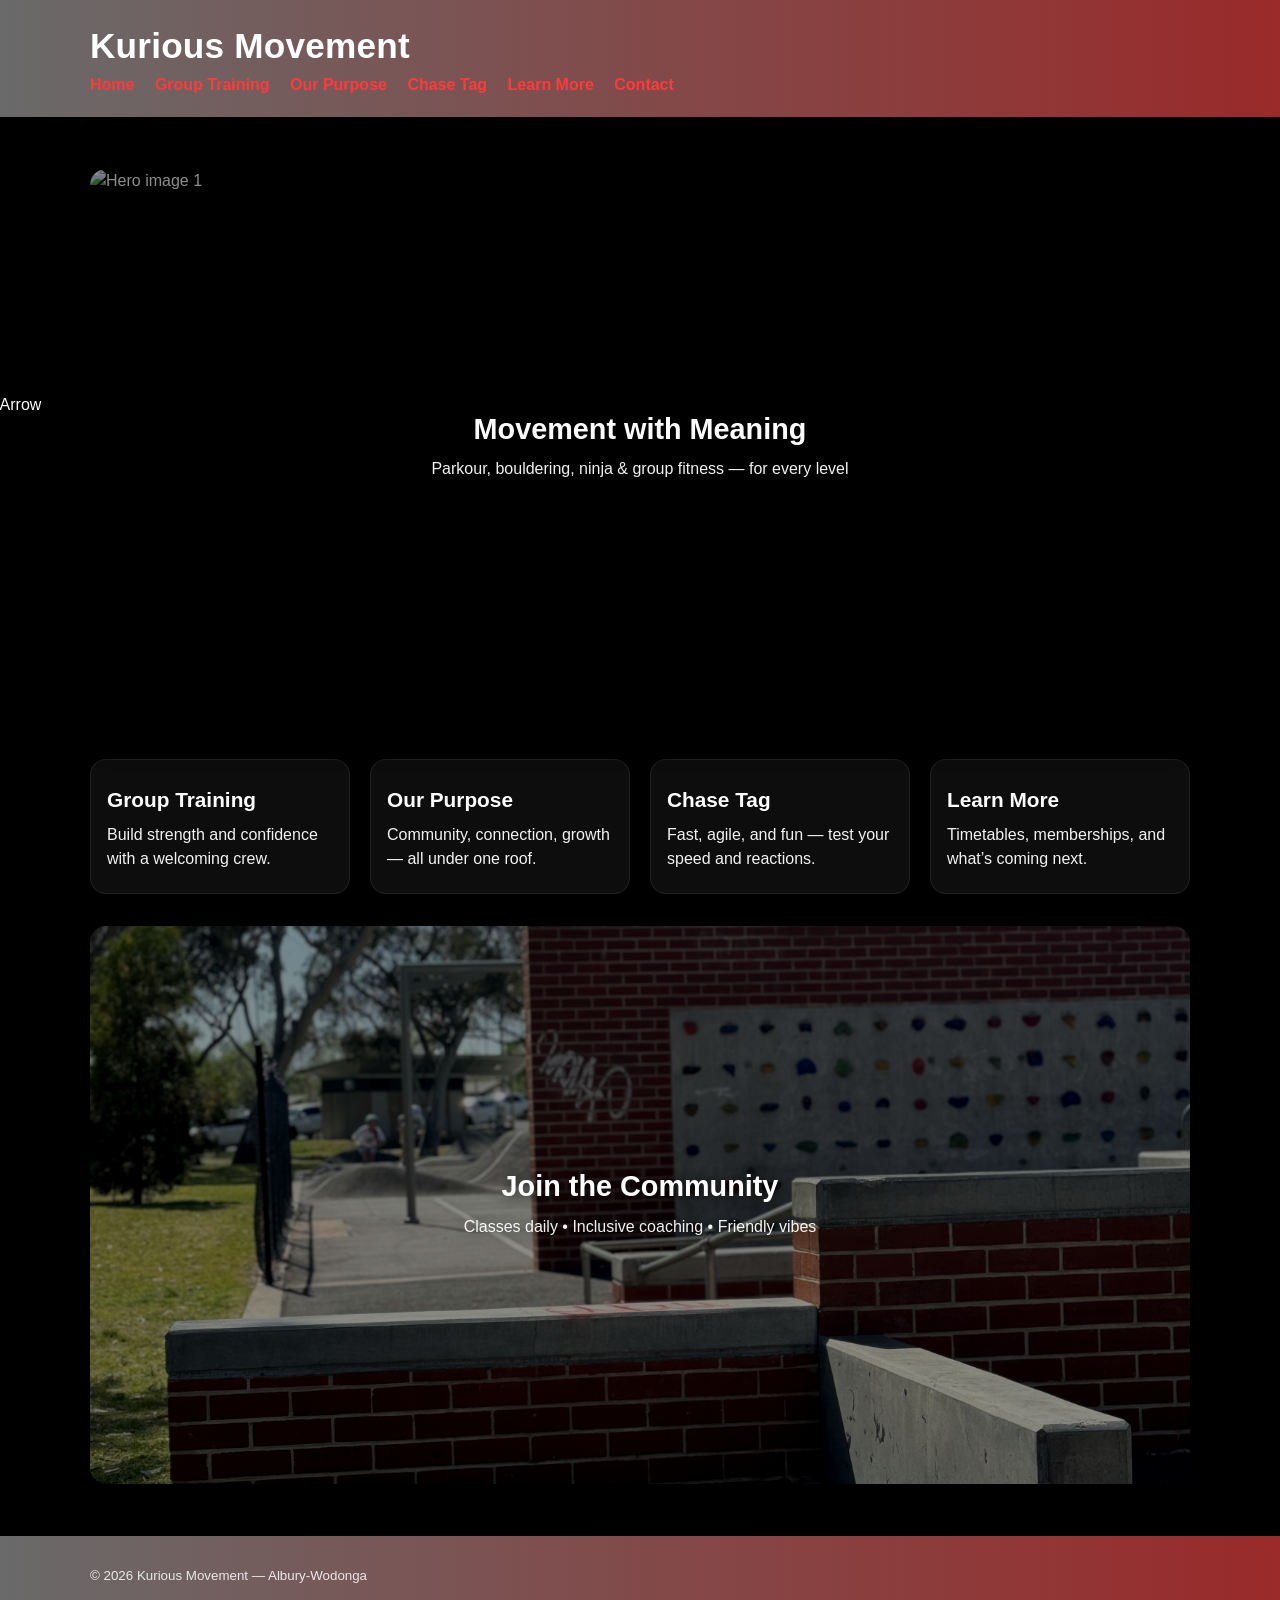
==== index.html @ 1a21e5c1 "Add files via upload" ====
<!DOCTYPE html>
<html lang="en">
<head>
  <meta charset="UTF-8" />
  <meta name="viewport" content="width=device-width, initial-scale=1.0" />
  <title>Kurious Movement</title>
  <link rel="stylesheet" href="styles.css" />
</head>
<body>
  <header class="site">
  <div class="wrapper">
    <h1>Kurious Movement</h1>
    <nav>
      <a href="index.html">Home</a>
      <a href="group-training.html">Group Training</a>
      <a href="our-purpose.html">Our Purpose</a>
      <a href="chase-tag.html">Chase Tag</a>
      <a href="learn-more.html">Learn More</a>
      <a href="contact-us.html">Contact</a>
    </nav>
  </div>
</header>
<div id="scroll-arrow">
  <img src="assets/arrow.svg" alt="Scroll Arrow" />
</div>


  <main class="wrapper">
    <section class="section hero">
      <img src="images/hero1.jpg" alt="Hero image 1" />
      <div class="overlay-text">
        <div>
          <h2>Movement with Meaning</h2>
          <p>Parkour, bouldering, ninja & group fitness — for every level</p>
        </div>
      </div>
    </section>

    <section class="section cards">
      <div class="card">
        <h3>Group Training</h3>
        <p>Build strength and confidence with a welcoming crew.</p>
      </div>
      <div class="card">
        <h3>Our Purpose</h3>
        <p>Community, connection, growth — all under one roof.</p>
      </div>
      <div class="card">
        <h3>Chase Tag</h3>
        <p>Fast, agile, and fun — test your speed and reactions.</p>
      </div>
      <div class="card">
        <h3>Learn More</h3>
        <p>Timetables, memberships, and what’s coming next.</p>
      </div>
    </section>

    <section class="section image-block">
      <img src="images/hero2.jpg" alt="Hero image 2" />
      <div class="overlay-text">
        <div>
          <h2>Join the Community</h2>
          <p>Classes daily • Inclusive coaching • Friendly vibes</p>
        </div>
      </div>
    </section>
  </main>

  <footer class="site">
  <div class="wrapper">
    <p><small>&copy; <span id="year"></span> Kurious Movement — Albury‑Wodonga</small></p>
  </div>
</footer>
<script src="script.js"></script>

</body>
</html>
---- styles.css ----
/* ===============================
   Global Styles
   =============================== */
* { box-sizing: border-box; margin: 0; padding: 0; }

html, body {
  color: #fff;
  background: #000;
  font-family: Arial, Helvetica, sans-serif;
  line-height: 1.5;
}

/* Gradient header/footer (opaque) */
header.site, footer.site {
  background: linear-gradient(90deg, #6a6a6a 0%, #9a2a2a 100%);
  box-shadow: 0 8px 24px rgba(0,0,0,0.35);
  border: 0;
}

/* Layout containers */
.wrapper { width: min(1100px, 92vw); margin: 0 auto; padding: 1.25rem 0; }

/* Headings & text */
h1 { font-size: 2.2rem; font-weight: 800; letter-spacing: 0.2px; }
h2 { font-size: 1.8rem; font-weight: 700; margin-bottom: 0.25rem; }
h3 { font-size: 1.3rem; font-weight: 700; margin: 0.5rem 0; }
p  { margin: 0.4rem 0; opacity: 0.95; }
ul { margin: 0.5rem 0 0.5rem 1rem; }
li { margin: 0.25rem 0; }

/* Nav (optional) */
nav a { margin-right: 1rem; }

/* Links: bold red by default; hover = same red but not bold */
a, a:visited {
  color: #ff3b3b;
  font-weight: 700;
  text-decoration: none;
}
a:hover, a:focus {
  color: #ff3b3b;       /* no yellow swap */
  font-weight: 600;     /* subtle un-bold effect */
  text-decoration: underline;
}

/* Sections & cards */
.section { margin: 2rem 0; }
.cards { display: grid; gap: 1.25rem; grid-template-columns: repeat(auto-fit, minmax(260px, 1fr)); }
.card  { background: rgba(255,255,255,0.05); border: 1px solid rgba(255,255,255,0.08); padding: 1rem; border-radius: 16px; }

/* Image blocks / hero */
.hero, .image-block { position: relative; overflow: hidden; border-radius: 16px; box-shadow: 0 10px 30px rgba(0,0,0,0.35); }
.hero img, .image-block img {
  width: 100%;
  height: 62vh;
  object-fit: cover;
  display: block;
  /* Dark overlay via filter */
  filter: brightness(0.55) contrast(1.05);
  -webkit-filter: brightness(0.55) contrast(1.05);
  transition: filter 200ms ease;
}
.overlay-text {
  position: absolute; inset: 0; display: grid; place-items: center;
  text-align: center; padding: 1.25rem; text-shadow: 0 2px 14px rgba(0,0,0,0.6);
}

/* Keep original image size on specified pages */
body.page-keep-original .hero img,
body.page-keep-original .image-block img {
  height: auto !important;
  max-height: none !important;
  object-fit: contain !important;
}
body.page-keep-original .overlay-text {
  position: static !important; inset: auto !important; transform: none !important;
  text-align: left; padding: 1rem 0 0 0;
}
body.page-keep-original .hero, 
body.page-keep-original .image-block {
  overflow: visible !important;
}

/* Footer small print */
footer.site small { opacity: 0.9; }

/* ===============================
   Scroll Arrow
   =============================== */
#scroll-arrow {
  --arrow-scale: 1;
  position: fixed;
  left: -60px; /* hide ends off-screen */
  top: 45%;
  transform: translateY(-50%);
  z-index: 9999;
  pointer-events: none;
  width: 420px; /* base width; scaled in JS */
  height: auto;
  overflow: visible;
}
#scroll-arrow svg { transform-box: fill-box; transform-origin: left center; transform: scaleX(var(--arrow-scale)); overflow: visible; opacity: 0.9; }
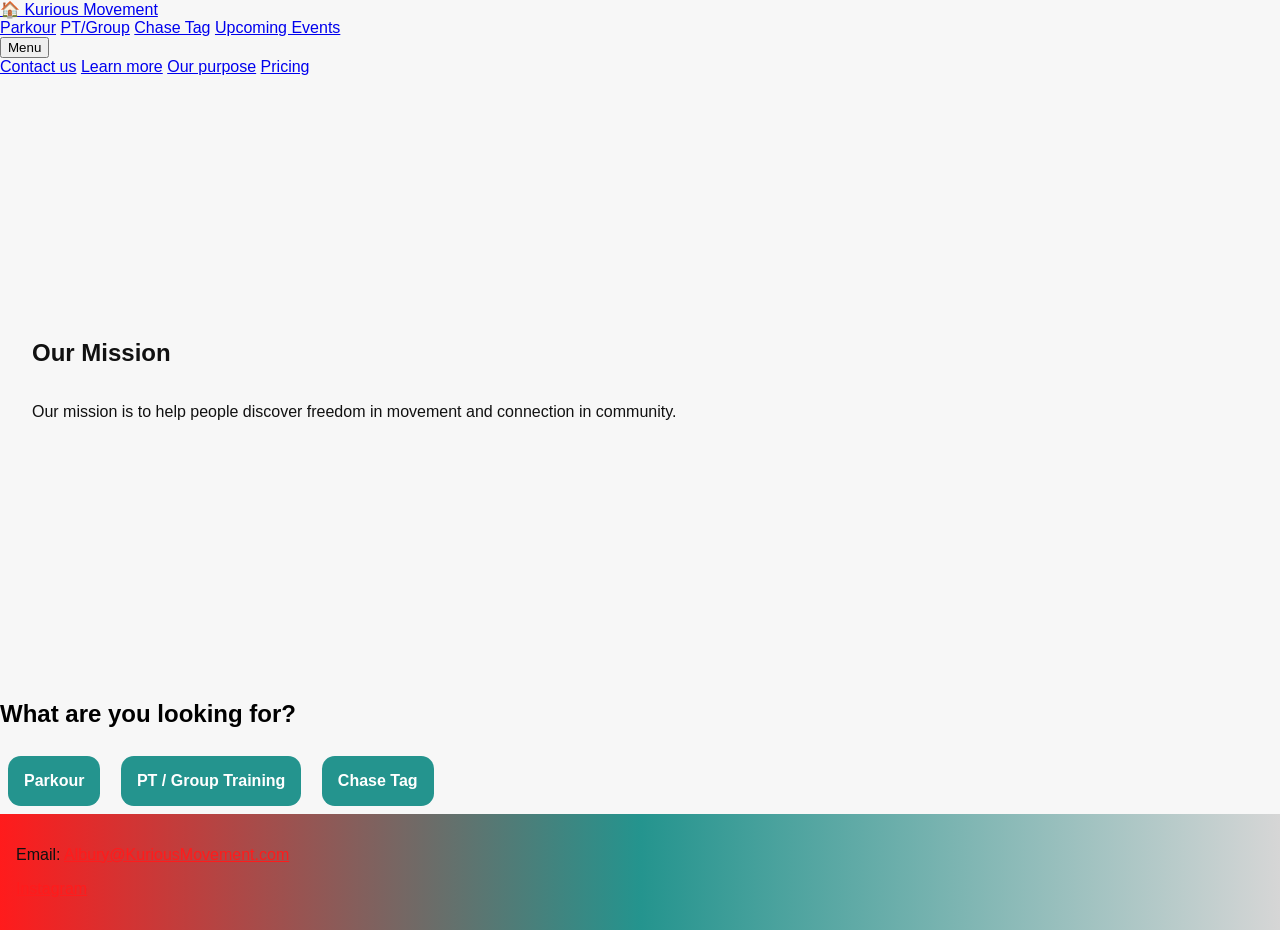
==== commit 4bfa768c: "Add files via upload" ====
--- a/index.html
+++ b/index.html
@@ -1,77 +1,45 @@
 <!DOCTYPE html>
 <html lang="en">
 <head>
-  <meta charset="UTF-8" />
-  <meta name="viewport" content="width=device-width, initial-scale=1.0" />
+  <meta charset="UTF-8">
   <title>Kurious Movement</title>
-  <link rel="stylesheet" href="styles.css" />
+  <link rel="stylesheet" href="styles.css">
+  <script defer src="site.js"></script>
 </head>
 <body>
-  <header class="site">
-  <div class="wrapper">
-    <h1>Kurious Movement</h1>
+  <header>
+    <a href="index.html"><span>🏠 Kurious Movement</span></a>
     <nav>
-      <a href="index.html">Home</a>
-      <a href="group-training.html">Group Training</a>
-      <a href="our-purpose.html">Our Purpose</a>
+      <a href="parkour.html">Parkour</a>
+      <a href="training.html">PT/Group</a>
       <a href="chase-tag.html">Chase Tag</a>
-      <a href="learn-more.html">Learn More</a>
-      <a href="contact-us.html">Contact</a>
-    </nav>
-  </div>
-</header>
-<div id="scroll-arrow">
-  <img src="assets/arrow.svg" alt="Scroll Arrow" />
-</div>
-
-
-  <main class="wrapper">
-    <section class="section hero">
-      <img src="images/hero1.jpg" alt="Hero image 1" />
-      <div class="overlay-text">
-        <div>
-          <h2>Movement with Meaning</h2>
-          <p>Parkour, bouldering, ninja & group fitness — for every level</p>
+      <a href="upcoming-events.html">Upcoming Events</a>
+      <div class="dropdown">
+        <button>Menu</button>
+        <div class="dropdown-content">
+          <a href="#contact">Contact us</a>
+          <a href="learn-more.html">Learn more</a>
+          <a href="purpose.html">Our purpose</a>
+          <a href="pricing.html">Pricing</a>
         </div>
       </div>
+    </nav>
+  </header>
+  <main>
+    <section class="hero slide-up">
+      <h1>Our Mission</h1>
+      <p>Our mission is to help people discover freedom in movement and connection in community.</p>
     </section>
-
-    <section class="section cards">
-      <div class="card">
-        <h3>Group Training</h3>
-        <p>Build strength and confidence with a welcoming crew.</p>
-      </div>
-      <div class="card">
-        <h3>Our Purpose</h3>
-        <p>Community, connection, growth — all under one roof.</p>
-      </div>
-      <div class="card">
-        <h3>Chase Tag</h3>
-        <p>Fast, agile, and fun — test your speed and reactions.</p>
-      </div>
-      <div class="card">
-        <h3>Learn More</h3>
-        <p>Timetables, memberships, and what’s coming next.</p>
-      </div>
-    </section>
-
-    <section class="section image-block">
-      <img src="images/hero2.jpg" alt="Hero image 2" />
-      <div class="overlay-text">
-        <div>
-          <h2>Join the Community</h2>
-          <p>Classes daily • Inclusive coaching • Friendly vibes</p>
-        </div>
-      </div>
+    <section id="choices" class="slide-up">
+      <h2>What are you looking for?</h2>
+      <a class="slot" href="parkour.html">Parkour</a>
+      <a class="slot" href="training.html">PT / Group Training</a>
+      <a class="slot" href="chase-tag.html">Chase Tag</a>
     </section>
   </main>
-
-  <footer class="site">
-  <div class="wrapper">
-    <p><small>&copy; <span id="year"></span> Kurious Movement — Albury‑Wodonga</small></p>
-  </div>
-</footer>
-<script src="script.js"></script>
-
+  <footer id="contact" class="site-footer-stripe">
+    <p>Email: <a class="social-link" href="mailto:Albury@KuriousMovement.com">Albury@KuriousMovement.com</a></p>
+    <p><a class="social-link" href="https://instagram.com/kuriousmovement">Instagram</a></p>
+  </footer>
 </body>
-</html>
+</html>
--- a/styles.css
+++ b/styles.css
@@ -1,102 +1,12 @@
-/* ===============================
-   Global Styles
-   =============================== */
-* { box-sizing: border-box; margin: 0; padding: 0; }
-
-html, body {
-  color: #fff;
-  background: #000;
-  font-family: Arial, Helvetica, sans-serif;
-  line-height: 1.5;
+:root{
+  --k-teal:#24948e; --k-red:#FF1B1C; --k-grey:#D6D6D6;
 }
-
-/* Gradient header/footer (opaque) */
-header.site, footer.site {
-  background: linear-gradient(90deg, #6a6a6a 0%, #9a2a2a 100%);
-  box-shadow: 0 8px 24px rgba(0,0,0,0.35);
-  border: 0;
-}
-
-/* Layout containers */
-.wrapper { width: min(1100px, 92vw); margin: 0 auto; padding: 1.25rem 0; }
-
-/* Headings & text */
-h1 { font-size: 2.2rem; font-weight: 800; letter-spacing: 0.2px; }
-h2 { font-size: 1.8rem; font-weight: 700; margin-bottom: 0.25rem; }
-h3 { font-size: 1.3rem; font-weight: 700; margin: 0.5rem 0; }
-p  { margin: 0.4rem 0; opacity: 0.95; }
-ul { margin: 0.5rem 0 0.5rem 1rem; }
-li { margin: 0.25rem 0; }
-
-/* Nav (optional) */
-nav a { margin-right: 1rem; }
-
-/* Links: bold red by default; hover = same red but not bold */
-a, a:visited {
-  color: #ff3b3b;
-  font-weight: 700;
-  text-decoration: none;
-}
-a:hover, a:focus {
-  color: #ff3b3b;       /* no yellow swap */
-  font-weight: 600;     /* subtle un-bold effect */
-  text-decoration: underline;
-}
-
-/* Sections & cards */
-.section { margin: 2rem 0; }
-.cards { display: grid; gap: 1.25rem; grid-template-columns: repeat(auto-fit, minmax(260px, 1fr)); }
-.card  { background: rgba(255,255,255,0.05); border: 1px solid rgba(255,255,255,0.08); padding: 1rem; border-radius: 16px; }
-
-/* Image blocks / hero */
-.hero, .image-block { position: relative; overflow: hidden; border-radius: 16px; box-shadow: 0 10px 30px rgba(0,0,0,0.35); }
-.hero img, .image-block img {
-  width: 100%;
-  height: 62vh;
-  object-fit: cover;
-  display: block;
-  /* Dark overlay via filter */
-  filter: brightness(0.55) contrast(1.05);
-  -webkit-filter: brightness(0.55) contrast(1.05);
-  transition: filter 200ms ease;
-}
-.overlay-text {
-  position: absolute; inset: 0; display: grid; place-items: center;
-  text-align: center; padding: 1.25rem; text-shadow: 0 2px 14px rgba(0,0,0,0.6);
-}
-
-/* Keep original image size on specified pages */
-body.page-keep-original .hero img,
-body.page-keep-original .image-block img {
-  height: auto !important;
-  max-height: none !important;
-  object-fit: contain !important;
-}
-body.page-keep-original .overlay-text {
-  position: static !important; inset: auto !important; transform: none !important;
-  text-align: left; padding: 1rem 0 0 0;
-}
-body.page-keep-original .hero, 
-body.page-keep-original .image-block {
-  overflow: visible !important;
-}
-
-/* Footer small print */
-footer.site small { opacity: 0.9; }
-
-/* ===============================
-   Scroll Arrow
-   =============================== */
-#scroll-arrow {
-  --arrow-scale: 1;
-  position: fixed;
-  left: -60px; /* hide ends off-screen */
-  top: 45%;
-  transform: translateY(-50%);
-  z-index: 9999;
-  pointer-events: none;
-  width: 420px; /* base width; scaled in JS */
-  height: auto;
-  overflow: visible;
-}
-#scroll-arrow svg { transform-box: fill-box; transform-origin: left center; transform: scaleX(var(--arrow-scale)); overflow: visible; opacity: 0.9; }
+body{background:#f7f7f7; font-family:sans-serif; margin:0}
+.hero{background:url('images/hero.jpg') center/cover no-repeat; min-height:60vh; display:flex; flex-direction:column; justify-content:center; padding:2rem; color:#111;}
+.slot{background:var(--k-teal); color:#fff; padding:1rem; display:inline-block; border-radius:.8rem; margin:.5rem; text-decoration:none; font-weight:bold}
+.slot:hover{background:#fff; color:#111}
+a.social-link{color:var(--k-red); text-decoration:underline}
+a:visited{color:#FFD400}
+.site-footer-stripe{background:linear-gradient(90deg,var(--k-red),var(--k-teal),var(--k-grey)); padding:1rem; color:#111}
+.slide-up{transform:translateY(30px);opacity:0;transition:.6s}
+.slide-up.in{transform:translateY(0);opacity:1}
